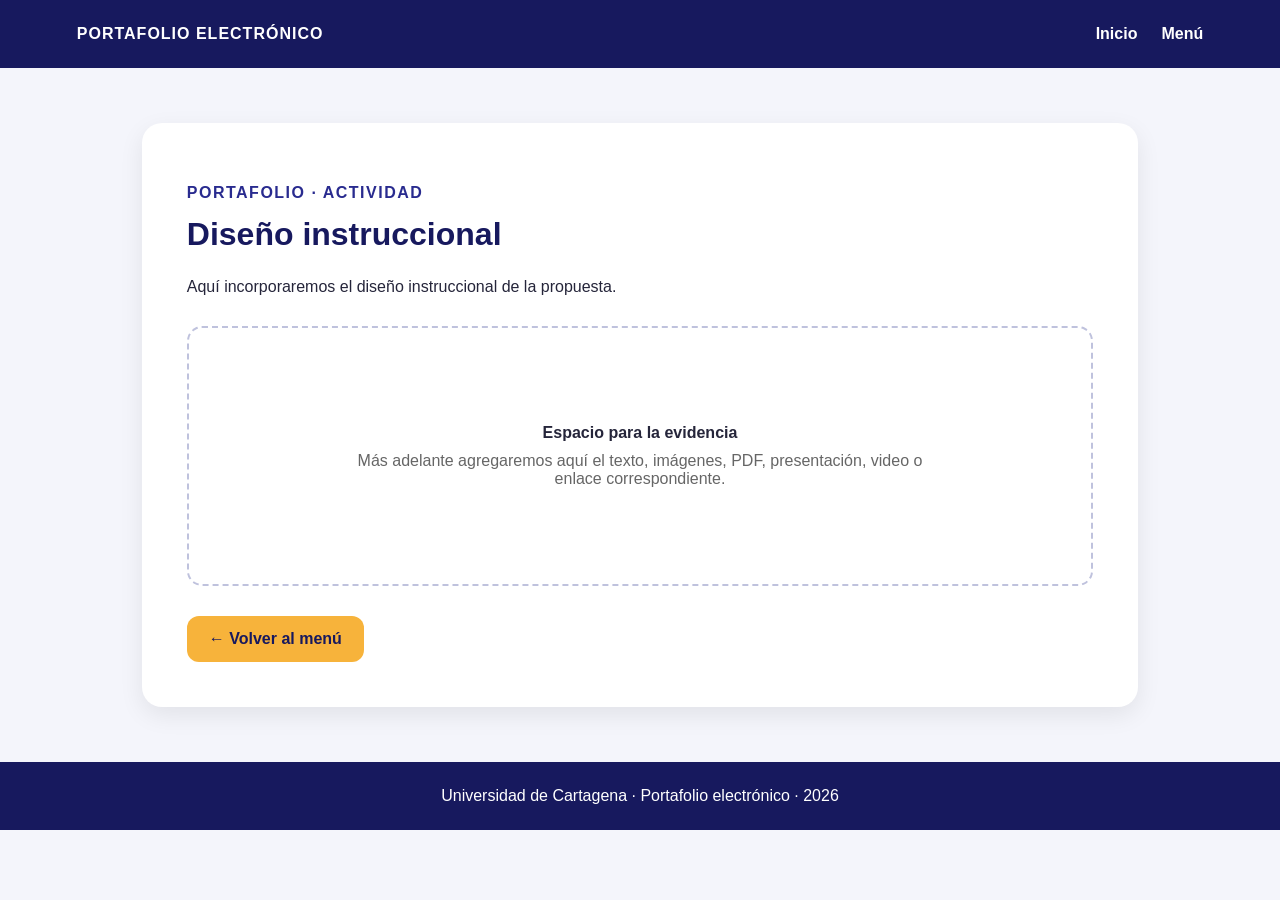
==== diseno-instruccional.html @ 78865495 "Portafolio digital trabajo de grado STEM" ====
<!DOCTYPE html>
<html lang="es">
<head>
  <meta charset="UTF-8">
  <meta name="viewport" content="width=device-width, initial-scale=1.0">
  <title>Diseño instruccional | Portafolio</title>
  <link rel="stylesheet" href="css/style.css">
</head>
<body>
<header class="topbar">
  <a class="brand" href="index.html">PORTAFOLIO ELECTRÓNICO</a>
  <nav>
    <a href="index.html">Inicio</a>
    <a href="menu.html">Menú</a>
  </nav>
</header>
<main class="activity-page">
  <div class="activity-card">
    <p class="eyebrow">PORTAFOLIO · ACTIVIDAD</p>
    <h1>Diseño instruccional</h1>
    <p>Aquí incorporaremos el diseño instruccional de la propuesta.</p>
    <div class="placeholder">
      <strong>Espacio para la evidencia</strong>
      <span>Más adelante agregaremos aquí el texto, imágenes, PDF, presentación, video o enlace correspondiente.</span>
    </div>
    <a class="primary-btn" href="menu.html">← Volver al menú</a>
  </div>
</main>
<footer>Universidad de Cartagena · Portafolio electrónico · 2026</footer>
</body>
</html>
---- css/style.css ----
* { box-sizing: border-box; }
:root {
  --azul: #292b8f;
  --azul-oscuro: #17195e;
  --dorado: #f7b33b;
  --blanco: #ffffff;
  --gris: #f4f5fb;
  --texto: #25253a;
}
body {
  margin: 0;
  font-family: Arial, Helvetica, sans-serif;
  color: var(--texto);
  background: var(--gris);
}
.topbar {
  background: var(--azul-oscuro);
  color: white;
  min-height: 68px;
  padding: 0 6%;
  display: flex;
  align-items: center;
  justify-content: space-between;
  gap: 20px;
}
.brand {
  color: white;
  text-decoration: none;
  font-weight: 800;
  letter-spacing: 1px;
}
.topbar nav { display: flex; gap: 24px; }
.topbar nav a { color: white; text-decoration: none; font-weight: 600; }
.hero {
  min-height: calc(100vh - 68px);
  display: grid;
  grid-template-columns: 1fr 1.15fr;
  background: white;
}
.hero-image img {
  width: 100%;
  height: 100%;
  min-height: 700px;
  object-fit: cover;
}
.hero-content {
  padding: 55px 7%;
  display: flex;
  flex-direction: column;
  justify-content: center;
}
.logo { width: 240px; max-width: 70%; margin-bottom: 20px; }
.eyebrow {
  color: var(--azul);
  font-weight: 800;
  letter-spacing: 1.5px;
  margin-bottom: 12px;
}
h1 { line-height: 1.25; margin: 0 0 24px; color: var(--azul-oscuro); }
.hero-content h1 { font-size: clamp(1.45rem, 2.2vw, 2.35rem); }
.authors p { margin: 6px 0; }
.academic { margin: 18px 0 25px; line-height: 1.6; }
.primary-btn, .menu-btn {
  display: inline-block;
  text-decoration: none;
  font-weight: 800;
  border-radius: 12px;
}
.primary-btn {
  align-self: flex-start;
  background: var(--dorado);
  color: var(--azul-oscuro);
  padding: 14px 22px;
}
.menu-page, .activity-page { max-width: 1150px; margin: 0 auto; padding: 55px 6%; }
.section-title { text-align: center; margin-bottom: 35px; }
.section-title h1 { margin-bottom: 10px; }
.menu-grid { display: grid; grid-template-columns: repeat(2, 1fr); gap: 25px; }
.menu-group {
  background: white;
  border-radius: 18px;
  padding: 25px;
  box-shadow: 0 8px 25px rgba(0,0,0,.08);
  border-top: 7px solid var(--dorado);
}
.menu-group h2 { color: var(--azul); margin-top: 0; }
.menu-btn {
  display: block;
  background: var(--azul);
  color: white;
  padding: 16px 18px;
  margin-top: 12px;
  transition: transform .2s, background .2s;
}
.menu-btn:hover { background: var(--azul-oscuro); transform: translateY(-2px); }
.activity-card {
  background: white;
  padding: 45px;
  border-radius: 20px;
  box-shadow: 0 8px 25px rgba(0,0,0,.08);
}
.placeholder {
  min-height: 260px;
  margin: 30px 0;
  border: 2px dashed #bfc2dd;
  border-radius: 15px;
  display: flex;
  flex-direction: column;
  align-items: center;
  justify-content: center;
  text-align: center;
  padding: 30px;
  gap: 10px;
}
.placeholder span { max-width: 600px; color: #666; }
footer { text-align: center; padding: 25px; background: var(--azul-oscuro); color: white; }
@media (max-width: 850px) {
  .hero { grid-template-columns: 1fr; }
  .hero-image img { min-height: 300px; max-height: 420px; }
  .menu-grid { grid-template-columns: 1fr; }
  .topbar { padding: 0 4%; }
}
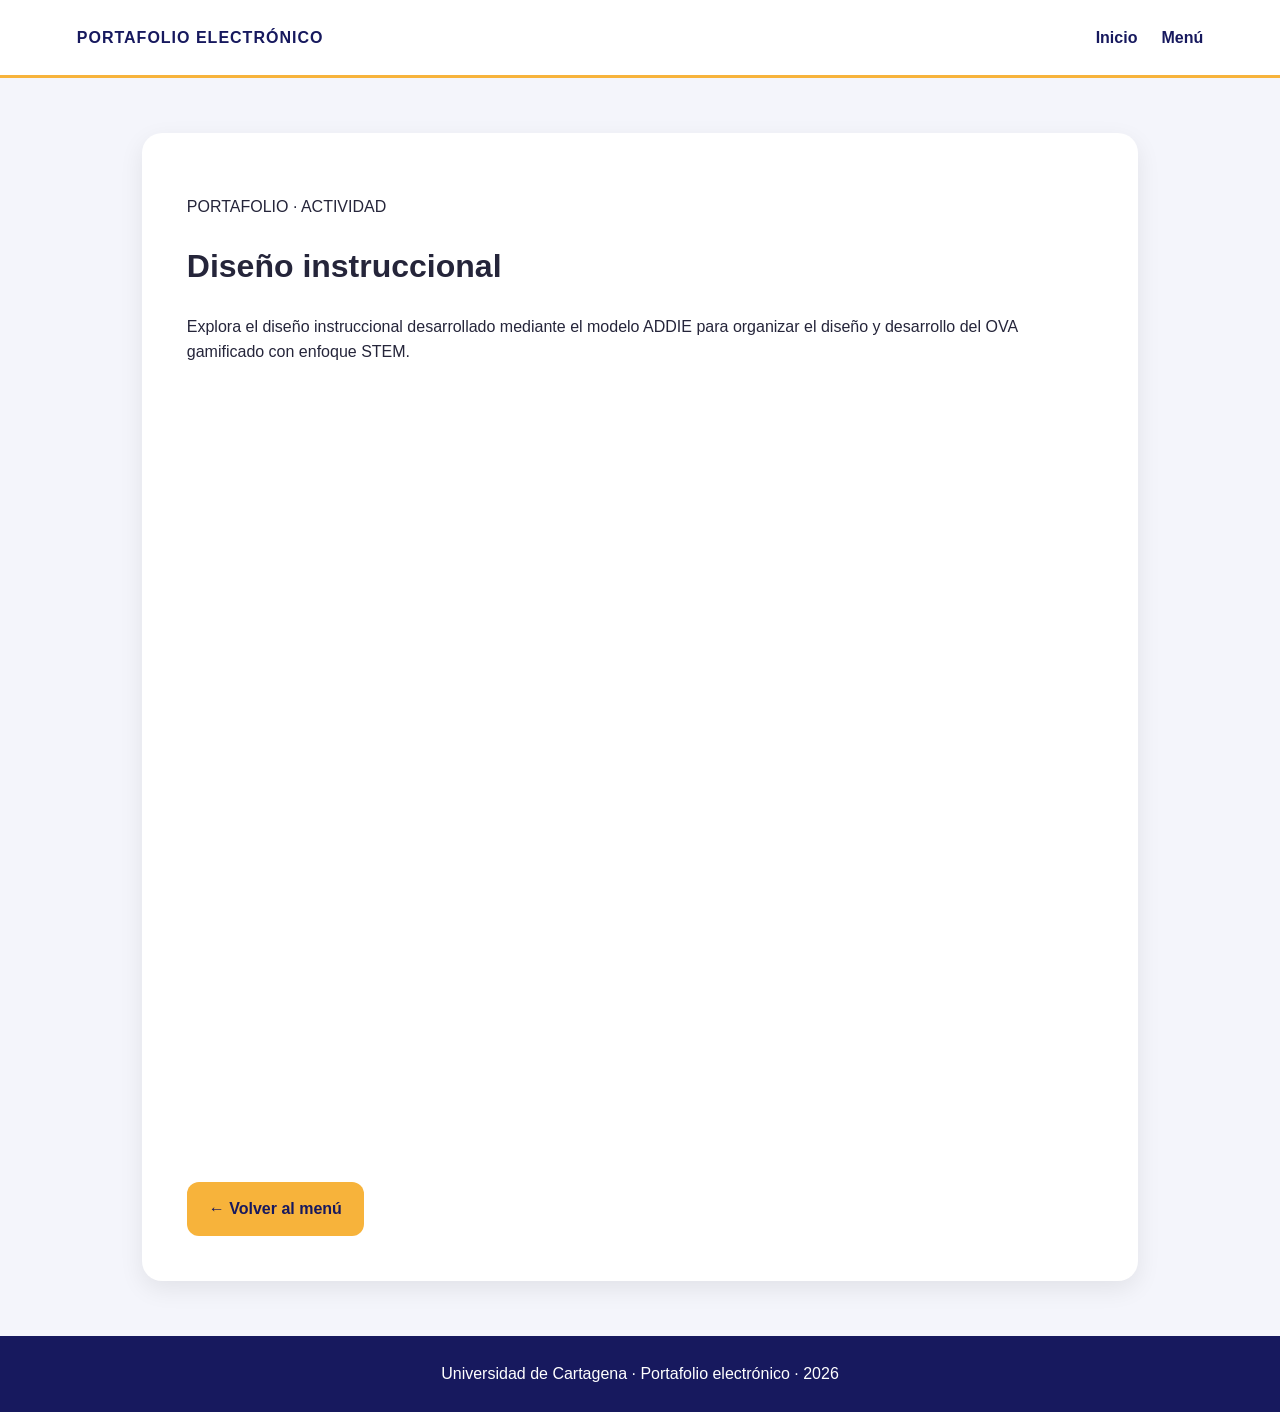
==== commit b8552e27: "Actualiza infografia y diseño instruccional" ====
--- a/diseno-instruccional.html
+++ b/diseno-instruccional.html
@@ -1,31 +1,78 @@
 <!DOCTYPE html>
 <html lang="es">
+
 <head>
   <meta charset="UTF-8">
   <meta name="viewport" content="width=device-width, initial-scale=1.0">
   <title>Diseño instruccional | Portafolio</title>
   <link rel="stylesheet" href="css/style.css">
+
+  <style>
+    .genially-container {
+      width: 100%;
+      margin: 30px auto;
+      border-radius: 15px;
+      overflow: hidden;
+    }
+
+    .genially-container iframe {
+      width: 100%;
+      height: 750px;
+      border: none;
+    }
+  </style>
+
 </head>
+
 <body>
+
 <header class="topbar">
-  <a class="brand" href="index.html">PORTAFOLIO ELECTRÓNICO</a>
+
+  <a class="brand" href="index.html">
+    PORTAFOLIO ELECTRÓNICO
+  </a>
+
   <nav>
     <a href="index.html">Inicio</a>
     <a href="menu.html">Menú</a>
   </nav>
+
 </header>
+
 <main class="activity-page">
+
   <div class="activity-card">
+
     <p class="eyebrow">PORTAFOLIO · ACTIVIDAD</p>
+
     <h1>Diseño instruccional</h1>
-    <p>Aquí incorporaremos el diseño instruccional de la propuesta.</p>
-    <div class="placeholder">
-      <strong>Espacio para la evidencia</strong>
-      <span>Más adelante agregaremos aquí el texto, imágenes, PDF, presentación, video o enlace correspondiente.</span>
+
+    <p>
+      Explora el diseño instruccional desarrollado mediante el modelo ADDIE
+      para organizar el diseño y desarrollo del OVA gamificado con enfoque STEM.
+    </p>
+
+    <div class="genially-container">
+
+      <iframe
+        src="https://view.genially.com/6ab082cbe70524e758b0f78e"
+        title="Diseño instruccional - Modelo ADDIE"
+        allowfullscreen>
+      </iframe>
+
     </div>
-    <a class="primary-btn" href="menu.html">← Volver al menú</a>
+
+    <a class="primary-btn" href="menu.html">
+      ← Volver al menú
+    </a>
+
   </div>
+
 </main>
-<footer>Universidad de Cartagena · Portafolio electrónico · 2026</footer>
+
+<footer>
+  Universidad de Cartagena · Portafolio electrónico · 2026
+</footer>
+
 </body>
-</html>
+</html>
--- a/css/style.css
+++ b/css/style.css
@@ -1,122 +1,714 @@
-* { box-sizing: border-box; }
+/* =========================================================
+   PORTAFOLIO ACADÉMICO
+   DISEÑO Y CONSTRUCCIÓN DE RECURSOS EDUCATIVOS DIGITALES
+   UNIVERSIDAD DE CARTAGENA
+   ========================================================= */
+
+
+/* =========================================================
+   VARIABLES
+   ========================================================= */
+
+* {
+    box-sizing: border-box;
+}
+
 :root {
-  --azul: #292b8f;
-  --azul-oscuro: #17195e;
-  --dorado: #f7b33b;
-  --blanco: #ffffff;
-  --gris: #f4f5fb;
-  --texto: #25253a;
-}
+    --azul: #292b8f;
+    --azul-oscuro: #17195e;
+    --dorado: #f7b33b;
+    --blanco: #ffffff;
+    --gris: #f4f5fb;
+    --gris-claro: #eef0fa;
+    --texto: #25253a;
+    --texto-suave: #5f6175;
+}
+
+
+/* =========================================================
+   CONFIGURACIÓN GENERAL
+   ========================================================= */
+
+html {
+    scroll-behavior: smooth;
+}
+
 body {
-  margin: 0;
-  font-family: Arial, Helvetica, sans-serif;
-  color: var(--texto);
-  background: var(--gris);
-}
+    margin: 0;
+    padding: 0;
+    font-family: Arial, Helvetica, sans-serif;
+    color: var(--texto);
+    background: var(--gris);
+    line-height: 1.6;
+}
+
+
+/* =========================================================
+   ENCABEZADO
+   IMPORTANTE:
+   SE CAMBIA EL FONDO AZUL POR BLANCO PARA QUE
+   EL ESCUDO DE LA UNIVERSIDAD DE CARTAGENA
+   TENGA MAYOR VISIBILIDAD.
+   ========================================================= */
+
+header {
+    background: #ffffff !important;
+    color: var(--azul-oscuro) !important;
+}
+
+
+/* =========================================================
+   BARRA SUPERIOR
+   ========================================================= */
+
 .topbar {
-  background: var(--azul-oscuro);
-  color: white;
-  min-height: 68px;
-  padding: 0 6%;
-  display: flex;
-  align-items: center;
-  justify-content: space-between;
-  gap: 20px;
-}
+    width: 100%;
+    min-height: 78px;
+
+    padding: 12px 6%;
+
+    display: flex;
+    align-items: center;
+    justify-content: space-between;
+
+    gap: 20px;
+
+    background: #ffffff !important;
+    color: var(--azul-oscuro) !important;
+
+    border-bottom: 3px solid var(--dorado);
+}
+
+
+/* =========================================================
+   MARCA
+   ========================================================= */
+
 .brand {
-  color: white;
-  text-decoration: none;
-  font-weight: 800;
-  letter-spacing: 1px;
-}
-.topbar nav { display: flex; gap: 24px; }
-.topbar nav a { color: white; text-decoration: none; font-weight: 600; }
-.hero {
-  min-height: calc(100vh - 68px);
-  display: grid;
-  grid-template-columns: 1fr 1.15fr;
-  background: white;
-}
-.hero-image img {
-  width: 100%;
-  height: 100%;
-  min-height: 700px;
-  object-fit: cover;
-}
-.hero-content {
-  padding: 55px 7%;
-  display: flex;
-  flex-direction: column;
-  justify-content: center;
-}
-.logo { width: 240px; max-width: 70%; margin-bottom: 20px; }
-.eyebrow {
-  color: var(--azul);
-  font-weight: 800;
-  letter-spacing: 1.5px;
-  margin-bottom: 12px;
-}
-h1 { line-height: 1.25; margin: 0 0 24px; color: var(--azul-oscuro); }
-.hero-content h1 { font-size: clamp(1.45rem, 2.2vw, 2.35rem); }
-.authors p { margin: 6px 0; }
-.academic { margin: 18px 0 25px; line-height: 1.6; }
-.primary-btn, .menu-btn {
-  display: inline-block;
-  text-decoration: none;
-  font-weight: 800;
-  border-radius: 12px;
-}
+    color: var(--azul-oscuro) !important;
+    text-decoration: none;
+
+    font-weight: 800;
+    letter-spacing: 1px;
+}
+
+
+/* =========================================================
+   MENÚ
+   ========================================================= */
+
+.topbar nav {
+    display: flex;
+    align-items: center;
+    gap: 24px;
+}
+
+.topbar nav a {
+    color: var(--azul-oscuro) !important;
+
+    text-decoration: none;
+    font-weight: 600;
+
+    transition: all 0.2s ease;
+}
+
+.topbar nav a:hover {
+    color: var(--azul) !important;
+    transform: translateY(-1px);
+}
+
+
+/* =========================================================
+   ENCABEZADO DE LA PORTADA
+   ESTA ES LA PARTE MÁS IMPORTANTE
+   ========================================================= */
+
+/*
+   El problema estaba aquí.
+
+   Tu HTML utiliza:
+
+       <div class="encabezado">
+
+   Por eso modificamos directamente .encabezado.
+*/
+
+.encabezado {
+    background: #ffffff !important;
+    color: var(--azul-oscuro) !important;
+
+    text-align: center;
+
+    padding: 25px 20px 20px;
+
+    border-bottom: 4px solid var(--dorado);
+}
+
+
+/* =========================================================
+   LOGO UNIVERSIDAD DE CARTAGENA
+   ========================================================= */
+
+.logo {
+    width: 220px !important;
+
+    max-width: 80%;
+
+    height: auto !important;
+
+    max-height: 150px;
+
+    object-fit: contain;
+
+    display: block;
+
+    margin: 0 auto;
+
+    opacity: 1 !important;
+}
+
+
+/* =========================================================
+   PORTADA
+   ========================================================= */
+
+.portada {
+    width: 100%;
+
+    min-height: 100vh;
+
+    display: flex;
+
+    justify-content: center;
+
+    align-items: center;
+
+    padding: 40px 20px;
+
+    background: var(--gris);
+}
+
+
+/* =========================================================
+   CONTENEDOR PRINCIPAL
+   ========================================================= */
+
+.contenedor {
+    width: 100%;
+
+    max-width: 1200px;
+
+    background: #ffffff;
+
+    border-radius: 25px;
+
+    overflow: hidden;
+
+    box-shadow: 0 15px 40px rgba(0, 0, 0, 0.18);
+}
+
+
+/* =========================================================
+   TÍTULO DEL TRABAJO
+   ========================================================= */
+
+.titulo {
+    text-align: center;
+
+    padding: 35px 50px 25px;
+
+    background: #ffffff;
+}
+
+.titulo h1 {
+    margin: 0;
+
+    color: var(--azul-oscuro);
+
+    font-size: 28px;
+
+    line-height: 1.45;
+}
+
+
+/* =========================================================
+   SUBTÍTULOS
+   ========================================================= */
+
+.titulo h2 {
+    color: var(--azul);
+
+    margin-top: 15px;
+}
+
+
+/* =========================================================
+   IMAGEN UNIVERSIDAD
+   ========================================================= */
+
+.imagen-universidad {
+    width: 100%;
+
+    padding: 10px 50px 35px;
+
+    text-align: center;
+
+    background: #ffffff;
+}
+
+.imagen-universidad img {
+    width: 100%;
+
+    max-width: 1000px;
+
+    height: auto;
+
+    display: block;
+
+    margin: 0 auto;
+
+    border-radius: 18px;
+
+    box-shadow: 0 8px 25px rgba(0, 0, 0, 0.15);
+}
+
+
+/* =========================================================
+   AUTORES
+   ========================================================= */
+
+.autores {
+    padding: 35px 50px;
+
+    background: #ffffff;
+
+    text-align: center;
+}
+
+.autores h2 {
+    color: var(--azul-oscuro);
+
+    margin-bottom: 30px;
+}
+
+
+/* =========================================================
+   CONTENEDOR DE AUTORES
+   ========================================================= */
+
+.autores-contenedor {
+    display: grid;
+
+    grid-template-columns: repeat(3, 1fr);
+
+    gap: 25px;
+
+    max-width: 1000px;
+
+    margin: 0 auto;
+}
+
+
+/* =========================================================
+   TARJETAS DE AUTORES
+   ========================================================= */
+
+.autor {
+    background: var(--gris-claro);
+
+    border-radius: 18px;
+
+    padding: 25px 20px;
+
+    text-align: center;
+
+    border-top: 6px solid var(--dorado);
+
+    transition: transform 0.2s ease,
+                box-shadow 0.2s ease;
+}
+
+.autor:hover {
+    transform: translateY(-5px);
+
+    box-shadow: 0 10px 25px rgba(0, 0, 0, 0.12);
+}
+
+
+/* =========================================================
+   FOTOGRAFÍA DEL AUTOR
+   ========================================================= */
+
+.autor img {
+    width: 130px;
+
+    height: 130px;
+
+    object-fit: cover;
+
+    border-radius: 50%;
+
+    border: 5px solid var(--azul);
+
+    display: block;
+
+    margin: 0 auto 15px;
+}
+
+
+/* =========================================================
+   NOMBRE DEL AUTOR
+   ========================================================= */
+
+.autor h3 {
+    color: var(--azul-oscuro);
+
+    margin: 10px 0;
+
+    font-size: 18px;
+}
+
+.autor p {
+    color: var(--texto-suave);
+
+    margin: 5px 0;
+}
+
+
+/* =========================================================
+   BOTONES
+   ========================================================= */
+
+.primary-btn,
+.menu-btn {
+    display: inline-block;
+
+    text-decoration: none;
+
+    font-weight: 800;
+
+    border-radius: 12px;
+
+    transition: all 0.2s ease;
+}
+
+
 .primary-btn {
-  align-self: flex-start;
-  background: var(--dorado);
-  color: var(--azul-oscuro);
-  padding: 14px 22px;
-}
-.menu-page, .activity-page { max-width: 1150px; margin: 0 auto; padding: 55px 6%; }
-.section-title { text-align: center; margin-bottom: 35px; }
-.section-title h1 { margin-bottom: 10px; }
-.menu-grid { display: grid; grid-template-columns: repeat(2, 1fr); gap: 25px; }
+    background: var(--dorado);
+
+    color: var(--azul-oscuro);
+
+    padding: 14px 22px;
+}
+
+.primary-btn:hover {
+    transform: translateY(-2px);
+
+    box-shadow: 0 5px 12px rgba(0, 0, 0, 0.15);
+}
+
+
+/* =========================================================
+   PÁGINA DEL MENÚ
+   ========================================================= */
+
+.menu-page,
+.activity-page {
+    max-width: 1150px;
+
+    margin: 0 auto;
+
+    padding: 55px 6%;
+}
+
+
+/* =========================================================
+   TÍTULOS DE SECCIÓN
+   ========================================================= */
+
+.section-title {
+    text-align: center;
+
+    margin-bottom: 35px;
+}
+
+.section-title h1 {
+    margin-bottom: 10px;
+
+    color: var(--azul-oscuro);
+}
+
+
+/* =========================================================
+   MENÚ
+   ========================================================= */
+
+.menu-grid {
+    display: grid;
+
+    grid-template-columns: repeat(2, 1fr);
+
+    gap: 25px;
+}
+
+
 .menu-group {
-  background: white;
-  border-radius: 18px;
-  padding: 25px;
-  box-shadow: 0 8px 25px rgba(0,0,0,.08);
-  border-top: 7px solid var(--dorado);
-}
-.menu-group h2 { color: var(--azul); margin-top: 0; }
+    background: #ffffff;
+
+    border-radius: 18px;
+
+    padding: 25px;
+
+    box-shadow: 0 8px 25px rgba(0, 0, 0, 0.08);
+
+    border-top: 7px solid var(--dorado);
+}
+
+
+.menu-group h2 {
+    color: var(--azul);
+
+    margin-top: 0;
+}
+
+
 .menu-btn {
-  display: block;
-  background: var(--azul);
-  color: white;
-  padding: 16px 18px;
-  margin-top: 12px;
-  transition: transform .2s, background .2s;
-}
-.menu-btn:hover { background: var(--azul-oscuro); transform: translateY(-2px); }
+    display: block;
+
+    background: var(--azul);
+
+    color: #ffffff;
+
+    padding: 16px 18px;
+
+    margin-top: 12px;
+
+    transition: transform 0.2s ease,
+                background 0.2s ease;
+}
+
+
+.menu-btn:hover {
+    background: var(--azul-oscuro);
+
+    transform: translateY(-2px);
+}
+
+
+/* =========================================================
+   TARJETAS DE ACTIVIDADES
+   ========================================================= */
+
 .activity-card {
-  background: white;
-  padding: 45px;
-  border-radius: 20px;
-  box-shadow: 0 8px 25px rgba(0,0,0,.08);
-}
+    background: #ffffff;
+
+    padding: 45px;
+
+    border-radius: 20px;
+
+    box-shadow: 0 8px 25px rgba(0, 0, 0, 0.08);
+}
+
+
+/* =========================================================
+   ESPACIOS PARA CONTENIDO
+   ========================================================= */
+
 .placeholder {
-  min-height: 260px;
-  margin: 30px 0;
-  border: 2px dashed #bfc2dd;
-  border-radius: 15px;
-  display: flex;
-  flex-direction: column;
-  align-items: center;
-  justify-content: center;
-  text-align: center;
-  padding: 30px;
-  gap: 10px;
-}
-.placeholder span { max-width: 600px; color: #666; }
-footer { text-align: center; padding: 25px; background: var(--azul-oscuro); color: white; }
+    min-height: 260px;
+
+    margin: 30px 0;
+
+    border: 2px dashed #bfc2dd;
+
+    border-radius: 15px;
+
+    display: flex;
+
+    flex-direction: column;
+
+    align-items: center;
+
+    justify-content: center;
+
+    text-align: center;
+
+    padding: 30px;
+
+    gap: 10px;
+}
+
+.placeholder span {
+    max-width: 600px;
+
+    color: #666666;
+}
+
+
+/* =========================================================
+   PIE DE PÁGINA
+   ========================================================= */
+
+footer {
+    text-align: center;
+
+    padding: 25px;
+
+    background: var(--azul-oscuro);
+
+    color: #ffffff;
+}
+
+
+/* =========================================================
+   RESPONSIVE
+   ========================================================= */
+
 @media (max-width: 850px) {
-  .hero { grid-template-columns: 1fr; }
-  .hero-image img { min-height: 300px; max-height: 420px; }
-  .menu-grid { grid-template-columns: 1fr; }
-  .topbar { padding: 0 4%; }
-}
+
+    .topbar {
+        padding: 12px 4%;
+
+        flex-direction: column;
+
+        justify-content: center;
+    }
+
+    .topbar nav {
+        flex-wrap: wrap;
+
+        justify-content: center;
+    }
+
+    .portada {
+        padding: 20px 10px;
+    }
+
+    .titulo {
+        padding: 30px 20px 20px;
+    }
+
+    .titulo h1 {
+        font-size: 22px;
+    }
+
+    .imagen-universidad {
+        padding: 10px 20px 25px;
+    }
+
+    .autores {
+        padding: 30px 20px;
+    }
+
+    .autores-contenedor {
+        grid-template-columns: 1fr;
+    }
+
+    .menu-grid {
+        grid-template-columns: 1fr;
+    }
+
+    .activity-card {
+        padding: 25px;
+    }
+
+    .logo {
+        width: 190px !important;
+    }
+}/* =========================================
+   E-BOOK - PRESENTACIÓN
+========================================= */
+
+.ebook-presentacion {
+    width: 100%;
+    max-width: 1100px;
+    margin: 35px auto;
+    text-align: center;
+}
+
+.portada-ebook {
+    display: block;
+    width: 90%;
+    max-width: 1000px;
+    height: auto;
+    margin: 0 auto 30px auto;
+    border-radius: 18px;
+    box-shadow: 0 12px 30px rgba(0, 0, 0, 0.20);
+    transition: transform 0.3s ease, box-shadow 0.3s ease;
+}
+
+.portada-ebook:hover {
+    transform: translateY(-5px);
+    box-shadow: 0 18px 40px rgba(0, 0, 0, 0.25);
+}
+
+.ebook-descripcion {
+    max-width: 950px;
+    margin: 0 auto;
+    padding: 10px 20px 25px;
+}
+
+.ebook-descripcion h2 {
+    color: #172554;
+    font-size: 28px;
+    margin-bottom: 15px;
+}
+
+.ebook-descripcion p {
+    font-size: 17px;
+    line-height: 1.7;
+}
+
+/* BOTÓN GENIALLY */
+
+.boton-genially {
+    display: inline-block;
+    margin-top: 20px;
+    padding: 16px 34px;
+    background: linear-gradient(135deg, #d63384, #c21875);
+    color: #ffffff !important;
+    text-decoration: none !important;
+    border-radius: 35px;
+    font-weight: 700;
+    font-size: 17px;
+    box-shadow: 0 8px 20px rgba(194, 24, 117, 0.25);
+    transition: all 0.3s ease;
+}
+
+.boton-genially:hover {
+    transform: translateY(-4px);
+    box-shadow: 0 12px 25px rgba(194, 24, 117, 0.35);
+}
+
+/* NOTA INFORMATIVA */
+
+.nota-ebook {
+    display: inline-block;
+    margin-top: 20px;
+    padding: 12px 25px;
+    background: #eef4ff;
+    border-radius: 20px;
+    color: #173b70;
+    font-size: 14px !important;
+}/* =========================================
+   BOTÓN VOLVER AL MENÚ
+========================================= */
+
+.boton-volver {
+    display: inline-block;
+    margin-top: 25px;
+    padding: 12px 26px;
+    background: #172554;
+    color: #ffffff !important;
+    text-decoration: none !important;
+    border-radius: 25px;
+    font-weight: 700;
+    font-size: 15px;
+    transition: all 0.3s ease;
+    box-shadow: 0 5px 14px rgba(0, 0, 0, 0.15);
+}
+
+.boton-volver:hover {
+    transform: translateY(-3px);
+    background: #243b72;
+}
